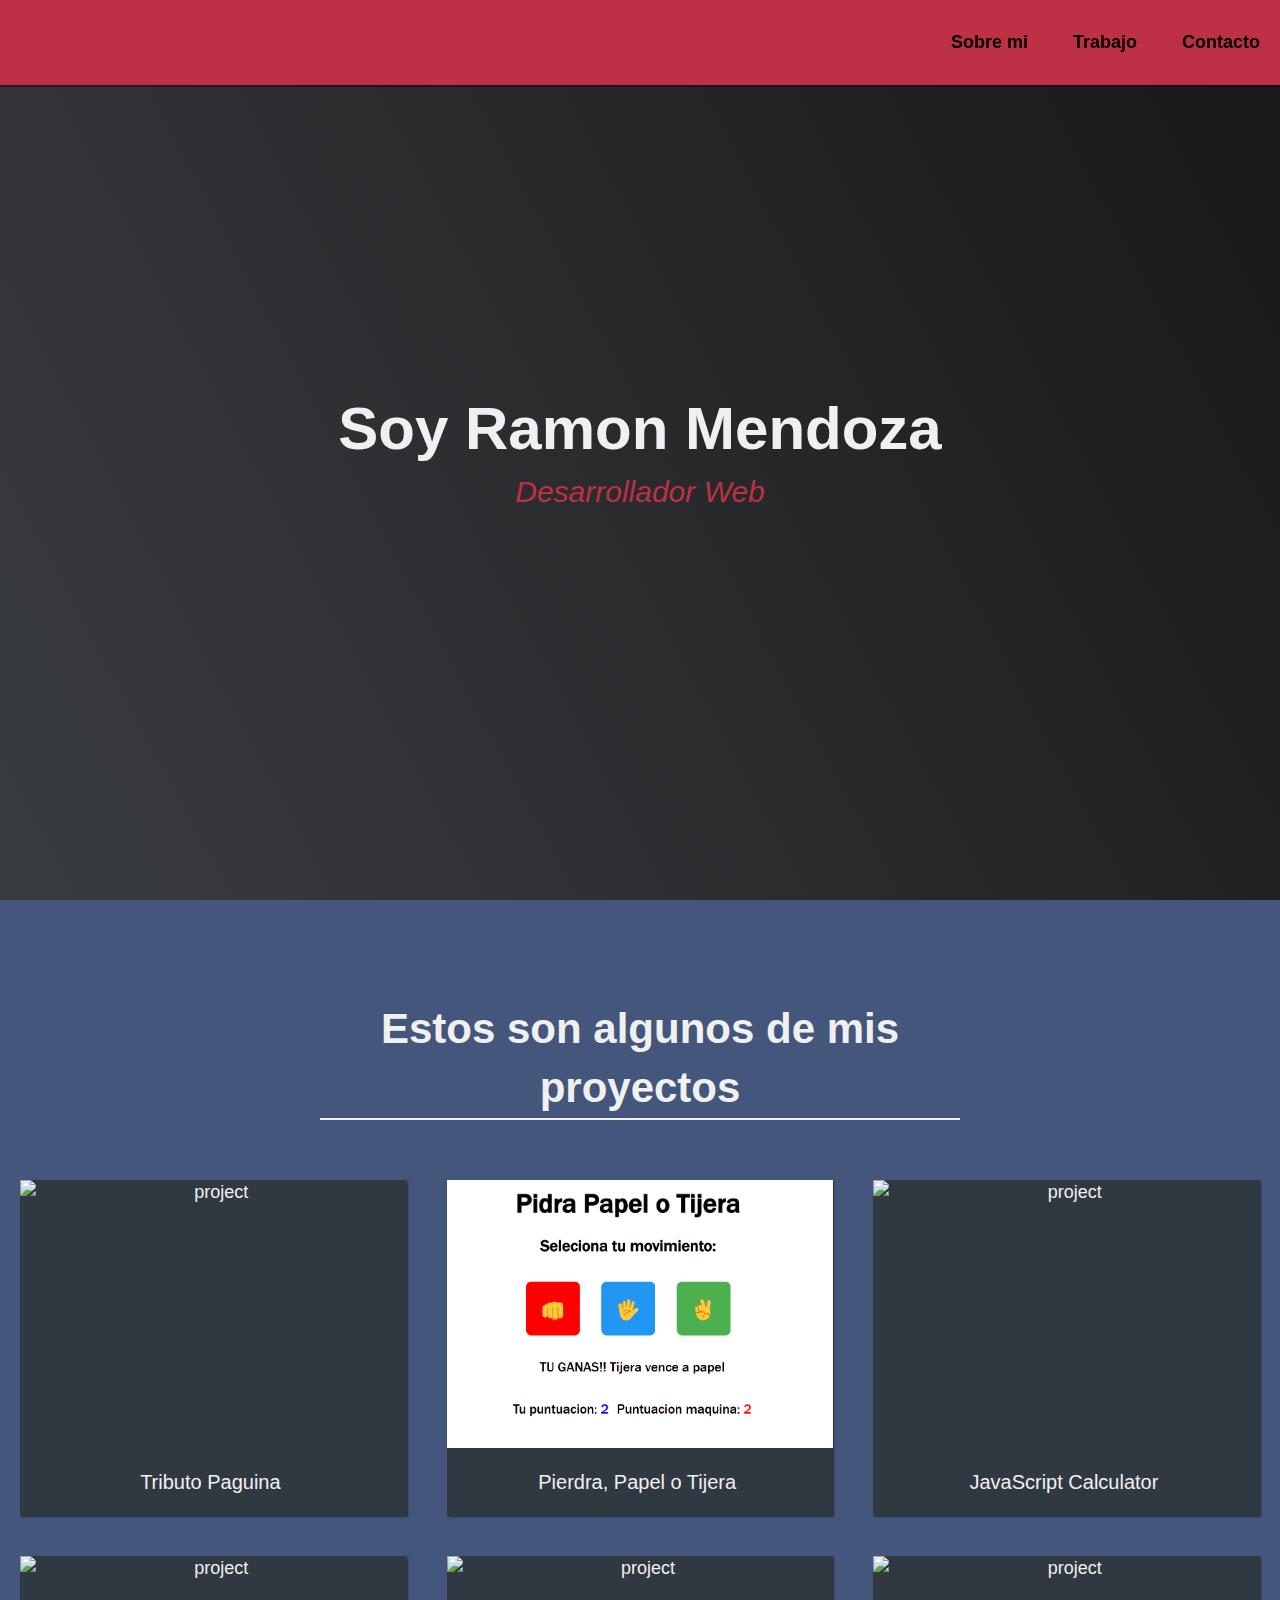
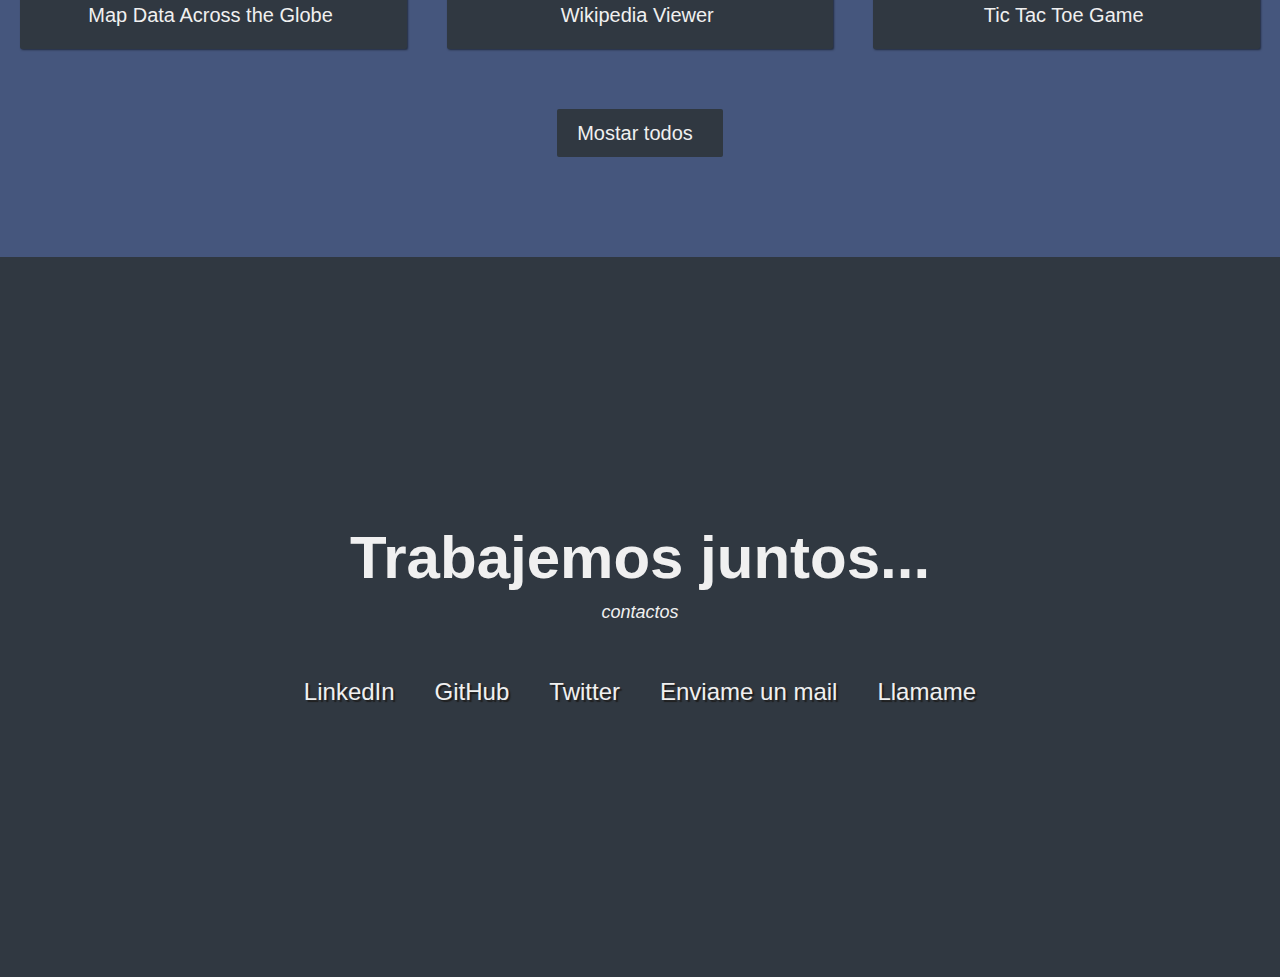
==== index.html @ 7a47aefb "Add files via upload" ====
<!DOCTYPE html>
<html lang="en">
  <head>
    <meta charset="UTF-8" />
    <meta name="viewport" content="width=device-width, initial-scale=1.0" />
    <title>Ramón Mendoza Desarrollador Web</title>
    <link rel="stylesheet" href="styles.css" />
  </head>
  <body>
    <div class="hero">
      <nav id="navbar" class="nav">
        <ul nav-list>
          <li><a href="#welcome-section">Sobre mi</a></li>
          <li><a href="#projects">Trabajo</a></li>
          <li><a href="#contact">Contacto</a></li>
        </ul>
      </nav>

      <section id="welcome-section" class="welcome-section">
        <h1>Soy Ramon Mendoza</h1>
        <p>Desarrollador Web</p>
      </section>

      <section id="projects" class="projects-section">
        <h2 class="projects-section-header">Estos son algunos de mis proyectos</h2>

        <div class="projects-grid">
          <a
            href="https://codepen.io/freeCodeCamp/full/zNqgVx"
            target="_blank"
            class="project project-tile"
          >
            <img
              class="project-image"
              src="https://cdn.freecodecamp.org/testable-projects-fcc/images/tribute.jpg"
              alt="project"
            />
            <p class="project-title">
              <span class="code">&lt;</span>
              Tributo Paguina
              <span class="code">&#47;&gt;</span>
            </p>
          </a>
          <a
            href="PPT/PPT.html"
            target="_blank"
            class="project project-tile"
          >
            <img
              class="project-image"
              src="ppt.png"
              alt="project"
            />
            <p class="project-title">
              <span class="code">&lt;</span>
              Pierdra, Papel o Tijera
              <span class="code">&#47;&gt;</span>
            </p>
          </a>
          <a
            href="https://codepen.io/freeCodeCamp/full/wgGVVX"
            target="_blank"
            class="project project-tile"
          >
            <img
              class="project-image"
              src="https://cdn.freecodecamp.org/testable-projects-fcc/images/calc.png"
              alt="project"
            />
            <p class="project-title">
              <span class="code">&lt;</span>
              JavaScript Calculator
              <span class="code">&#47;&gt;</span>
            </p>
          </a>
          <a
            href="https://codepen.io/freeCodeCamp/full/mVEJag"
            target="_blank"
            class="project project-tile"
          >
            <img
              class="project-image"
              src="https://cdn.freecodecamp.org/testable-projects-fcc/images/map.jpg"
              alt="project"
            />
            <p class="project-title">
              <span class="code">&lt;</span>
              Map Data Across the Globe
              <span class="code">&#47;&gt;</span>
            </p>
          </a>
          <a
            href="https://codepen.io/freeCodeCamp/full/wGqEga"
            target="_blank"
            class="project project-tile"
          >
            <img
              class="project-image"
              src="https://cdn.freecodecamp.org/testable-projects-fcc/images/wiki.png"
              alt="project"
            />
            <p class="project-title">
              <span class="code">&lt;</span>
              Wikipedia Viewer
              <span class="code">&#47;&gt;</span>
            </p>
          </a>
          <a
            href="https://codepen.io/freeCodeCamp/full/KzXQgy"
            target="_blank"
            class="project project-tile"
          >
            <img
              class="project-image"
              src="https://cdn.freecodecamp.org/testable-projects-fcc/images/tic-tac-toe.png"
              alt="project"
            />
            <p class="project-title">
              <span class="code">&lt;</span>
              Tic Tac Toe Game
              <span class="code">&#47;&gt;</span>
            </p>
          </a>
        </div>

        <a
          href="https://codepen.io/FreeCodeCamp/"
          class="btn btn-show-all"
          target="_blank"
          >Mostar todos<i class="fas fa-chevron-right"></i
        ></a>
      </section>

      <section id="contact" class="contact-section">
        <div class="contact-section-header">
          <h2>Trabajemos juntos...</h2>
          <p>contactos</p>
        </div>
        <div class="contact-links">
          <a
            href="https://www.linkedin.com/in/ram%C3%B3n-mendoza-candelario-8894252a9/"
            target="_blank"
            class="btn contact-details"
            ><i class="fab fa-facebook-square"></i> LinkedIn </a
          >
          <a
            id="profile-link"
            href="https://github.com/Ramonmendoza13"
            target="_blank"
            class="btn contact-details"
            ><i class="fab fa-github"></i> GitHub</a
          >
          <a
            href="https://x.com/Ramon_mc02"
            target="_blank"
            class="btn contact-details"
            ><i class="fab fa-twitter"></i> Twitter</a
          >
          <a
            href="/cdn-cgi/l/email-protection#187d60797568747d587d60797568747d367b7775"
            class="btn contact-details"
            ><i class="fas fa-at"></i> Enviame un mail</a
          >
          <a href="tel:684129148" class="btn contact-details"
            ><i class="fas fa-mobile-alt"></i> Llamame</a
          >
        </div>
      </section>
    </div>
  </body>
</html>
---- styles.css ----
* {
    margin: 0;
    padding: 0;
    font-family: sans-serif;
  }
  
  .hero {
    position: relative;
    width: 100%;
    height: 100vh;
    background: #eff4fd;
  }
  
  nav {
    display: flex;
    width: 84%;
    margin: auto;
    padding: 20px 0;
    align-items: center;
    justify-content: space-between;
  }
  
  nav ul li {
    display: inline-block;
    list-style: none;
    margin: 10px 20px;
  }
  
  nav ul li a {
    text-decoration: none;
    color: #000;
    font-weight: bold;
  }
  
  nav ul li a:hover {
    color: white;
  }
  
  .detel {
    margin-left: 8%;
    margin-top: 15%;
  }
  
  .detl h1 {
    font-size: 50px;
    color: #212121;
    margin-bottom: 20px;
  }
  
  span {
    color: red;
  }
  
  .projects-section {
    text-align: center;
    padding: 10rem 2rem;
    background: var(--main-blue);
  }
  
  /* Custom properties/variables  */
  :root {
    --main-white: #f0f0f0;
    --main-red: #be3144;
    --main-blue: #45567d;
    --main-gray: #303841;
  }
  
  /* Base reset */
  * {
    margin: 0;
    padding: 0;
  }
  
  /* box-sizing and font sizing */
  *,
  *::before,
  *::after {
    box-sizing: inherit;
  }
  
  html {
    box-sizing: border-box;
  
    /* Set font size for easy rem calculations
       * default document font size = 16px, 1rem = 16px, 100% = 16px
       * (100% / 16px) * 10 = 62.5%, 1rem = 10px, 62.5% = 10px
      */
    font-size: 62.5%;
    scroll-behavior: smooth;
  }
  
  /* A few media query to set some font sizes at different screen sizes.
     * This helps automate a bit of responsiveness.
     * The trick is to use the rem unit for size values, margin and padding.
     * Because rem is relative to the document font size
     * when we scale up or down the font size on the document
     * it will affect all properties using rem units for the values.
    */
  
  /* I am using the em unit for breakpoints
     * The calculation is the following
     * screen size divided by browser base font size
     * As an example: a breakpoint at 980px
     * 980px / 16px = 61.25em
    */
  
  /* 1200px / 16px = 75em */
  @media (max-width: 75em) {
    html {
      font-size: 60%;
    }
  }
  
  /* 980px / 16px = 61.25em */
  @media (max-width: 61.25em) {
    html {
      font-size: 58%;
    }
  }
  
  /* 460px / 16px = 28.75em */
  @media (max-width: 28.75em) {
    html {
      font-size: 55%;
    }
  }
  
  /* Base styles */
  
  body {
    font-family: "Poppins", sans-serif;
    font-size: 1.8rem; /* 18px */
    font-weight: 400;
    line-height: 1.4;
    color: var(--main-white);
  }
  
  h1,
  h2 {
    font-family: "Raleway", sans-serif;
    font-weight: 700;
    text-align: center;
  }
  
  h1 {
    font-size: 6rem;
  }
  
  h2 {
    font-size: 4.2rem;
  }
  
  ul {
    list-style: none;
  }
  
  a {
    text-decoration: none;
    color: var(--main-white);
  }
  
  img {
    display: block;
    width: 100%;
  }
  
  /* nav */
  
  .nav {
    display: flex;
    justify-content: flex-end;
    position: fixed;
    top: 0;
    left: 0;
    width: 100%;
    background: var(--main-red);
    box-shadow: 0 2px 0 rgba(0, 0, 0, 0.4);
    z-index: 10;
  }
  
  .nav-list {
    display: flex;
    margin-right: 2rem;
  }
  
  @media (max-width: 28.75em) {
    .nav {
      justify-content: center;
    }
  
    .nav-list {
      margin: 0 1rem;
    }
  }
  
  .nav-list a {
    display: block;
    font-size: 2.2rem;
    padding: 2rem;
  }
  
  .nav-list a:hover {
    background: var(--main-blue);
  }
  
  /* Welcome section */
  
  .welcome-section {
    display: flex;
    flex-direction: column;
    justify-content: center;
    align-items: center;
    width: 100%;
    height: 100vh;
    background-color: #000;
    background-image: linear-gradient(62deg, #3a3d40 0%, #181719 100%);
  }
  
  .welcome-section > p {
    font-size: 3rem;
    font-weight: 200;
    font-style: italic;
    color: var(--main-red);
  }
  
  /* Projects section */
  
  .projects-section {
    text-align: center;
    padding: 10rem 2rem;
    background: var(--main-blue);
  }
  
  .projects-section-header {
    max-width: 640px;
    margin: 0 auto 6rem auto;
    border-bottom: 0.2rem solid var(--main-white);
  }
  
  @media (max-width: 28.75em) {
    .projects-section-header {
      font-size: 4rem;
    }
  }
  
  /* "Automagic" image grid using no media queries */
  .projects-grid {
    display: grid;
    grid-template-columns: repeat(auto-fit, minmax(320px, 1fr));
    grid-gap: 4rem;
    width: 100%;
    max-width: 1280px;
    margin: 0 auto;
    margin-bottom: 6rem;
  }
  
  @media (max-width: 30.625em) {
    .projects-section {
      padding: 6rem 1rem;
    }
  
    .projects-grid {
      grid-template-columns: 1fr;
    }
  }
  
  .project {
    background: var(--main-gray);
    box-shadow: 1px 1px 2px rgba(0, 0, 0, 0.5);
    border-radius: 2px;
  }
  
  .code {
    color: var(--main-gray);
    transition: color 0.3s ease-out;
  }
  
  .project:hover .code {
    color: #ff7f50;
  }
  
  .project-image {
    height: calc(100% - 6.8rem);
    width: 100%;
    object-fit: cover;
  }
  
  .project-title {
    font-size: 2rem;
    padding: 2rem 0.5rem;
  }
  
  .btn {
    display: inline-block;
    padding: 1rem 2rem;
    border-radius: 2px;
  }
  
  .btn-show-all {
    font-size: 2rem;
    background: var(--main-gray);
    transition: background 0.3s ease-out;
  }
  
  .btn-show-all:hover {
    background: var(--main-red);
  }
  
  .btn-show-all:hover > i {
    transform: translateX(2px);
  }
  
  .btn-show-all > i {
    margin-left: 10px;
    transform: translateX(0);
    transition: transform 0.3s ease-out;
  }
  
  /* Contact section */
  
  .contact-section {
    display: flex;
    flex-direction: column;
    justify-content: center;
    align-items: center;
    text-align: center;
    width: 100%;
    height: 80vh;
    padding: 0 2rem;
    background: var(--main-gray);
  }
  
  .contact-section-header > h2 {
    font-size: 6rem;
  }
  
  @media (max-width: 28.75em) {
    .contact-section-header > h2 {
      font-size: 4rem;
    }
  }
  
  .contact-section-header > p {
    font-style: italic;
  }
  
  .contact-links {
    display: flex;
    justify-content: center;
    width: 100%;
    max-width: 980px;
    margin-top: 4rem;
    flex-wrap: wrap;
  }
  
  .contact-details {
    font-size: 2.4rem;
    text-shadow: 2px 2px 1px #1f1f1f;
    transition: transform 0.3s ease-out;
  }
  
  .contact-details:hover {
    transform: translateY(8px);
  }
  
  /* Footer */
  
  footer {
    font-weight: 300;
    display: flex;
    justify-content: space-evenly;
    padding: 2rem;
    background: var(--main-gray);
    border-top: 4px solid var(--main-red);
  }
  
  footer > p {
    margin: 2rem;
  }
  
  footer i {
    vertical-align: middle;
  }
  
  @media (max-width: 28.75em) {
    footer {
      flex-direction: column;
      text-align: center;
    }
  }
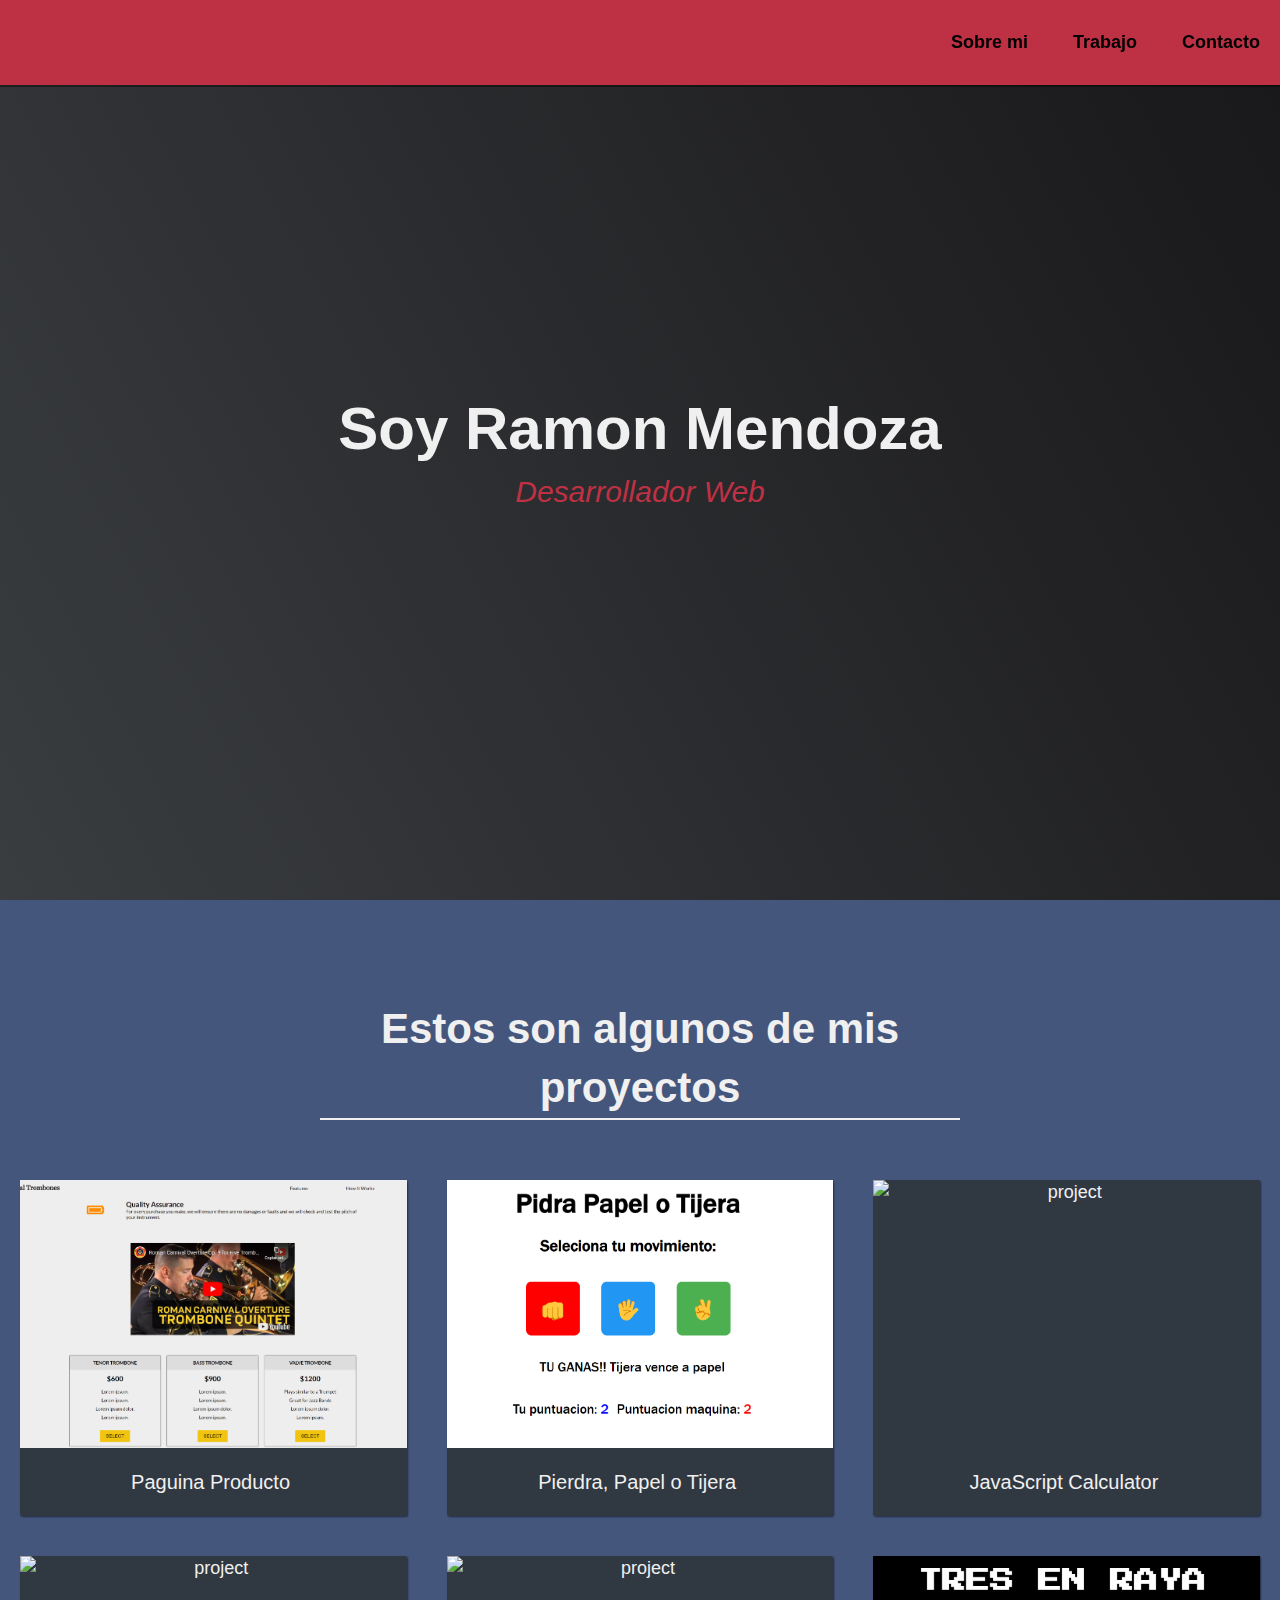
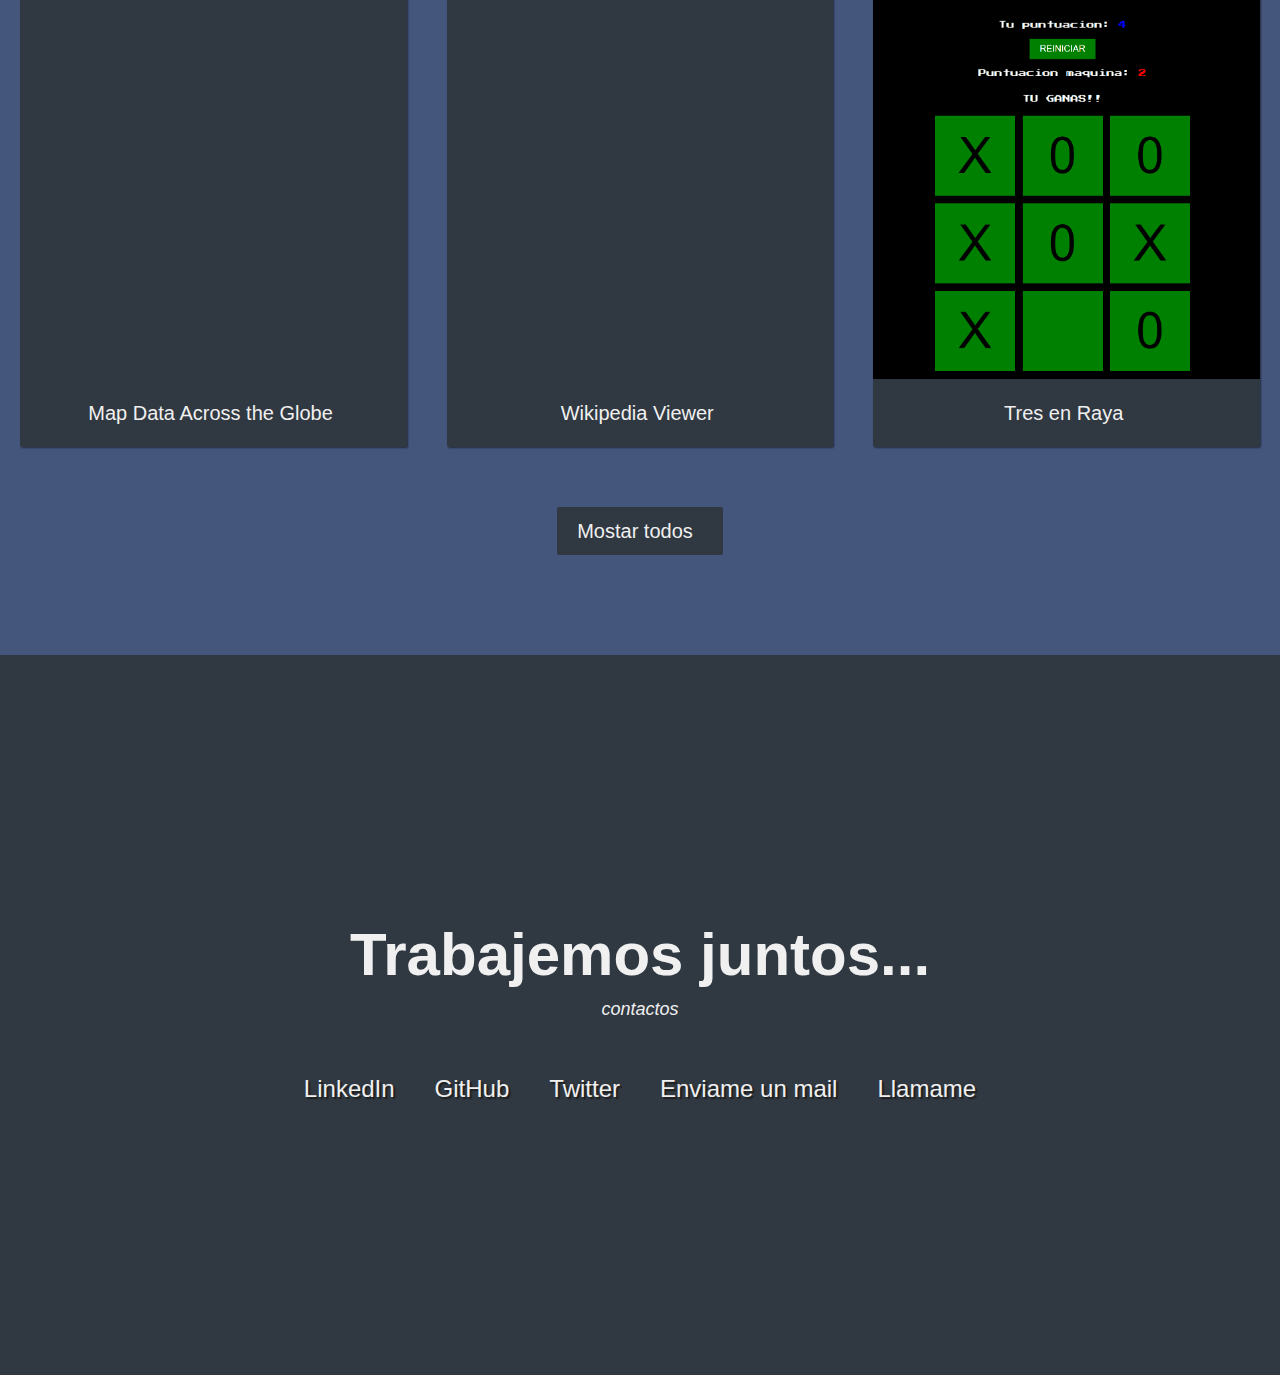
==== commit 59020f8a: "Update index.html" ====
--- a/index.html
+++ b/index.html
@@ -26,18 +26,18 @@
 
         <div class="projects-grid">
           <a
-            href="https://codepen.io/freeCodeCamp/full/zNqgVx"
+            href="PRODUCTO/producto.html"
             target="_blank"
             class="project project-tile"
           >
             <img
               class="project-image"
-              src="https://cdn.freecodecamp.org/testable-projects-fcc/images/tribute.jpg"
+              src="PRODUCTO.png"
               alt="project"
             />
             <p class="project-title">
               <span class="code">&lt;</span>
-              Tributo Paguina
+              Paguina Producto 
               <span class="code">&#47;&gt;</span>
             </p>
           </a>
@@ -106,18 +106,18 @@
             </p>
           </a>
           <a
-            href="https://codepen.io/freeCodeCamp/full/KzXQgy"
+            href="3_en_raya/3enRaya.php"
             target="_blank"
             class="project project-tile"
           >
             <img
               class="project-image"
-              src="https://cdn.freecodecamp.org/testable-projects-fcc/images/tic-tac-toe.png"
+              src="3_raya.png"
               alt="project"
             />
             <p class="project-title">
               <span class="code">&lt;</span>
-              Tic Tac Toe Game
+              Tres en Raya
               <span class="code">&#47;&gt;</span>
             </p>
           </a>
@@ -168,4 +168,4 @@
       </section>
     </div>
   </body>
-</html>+</html>
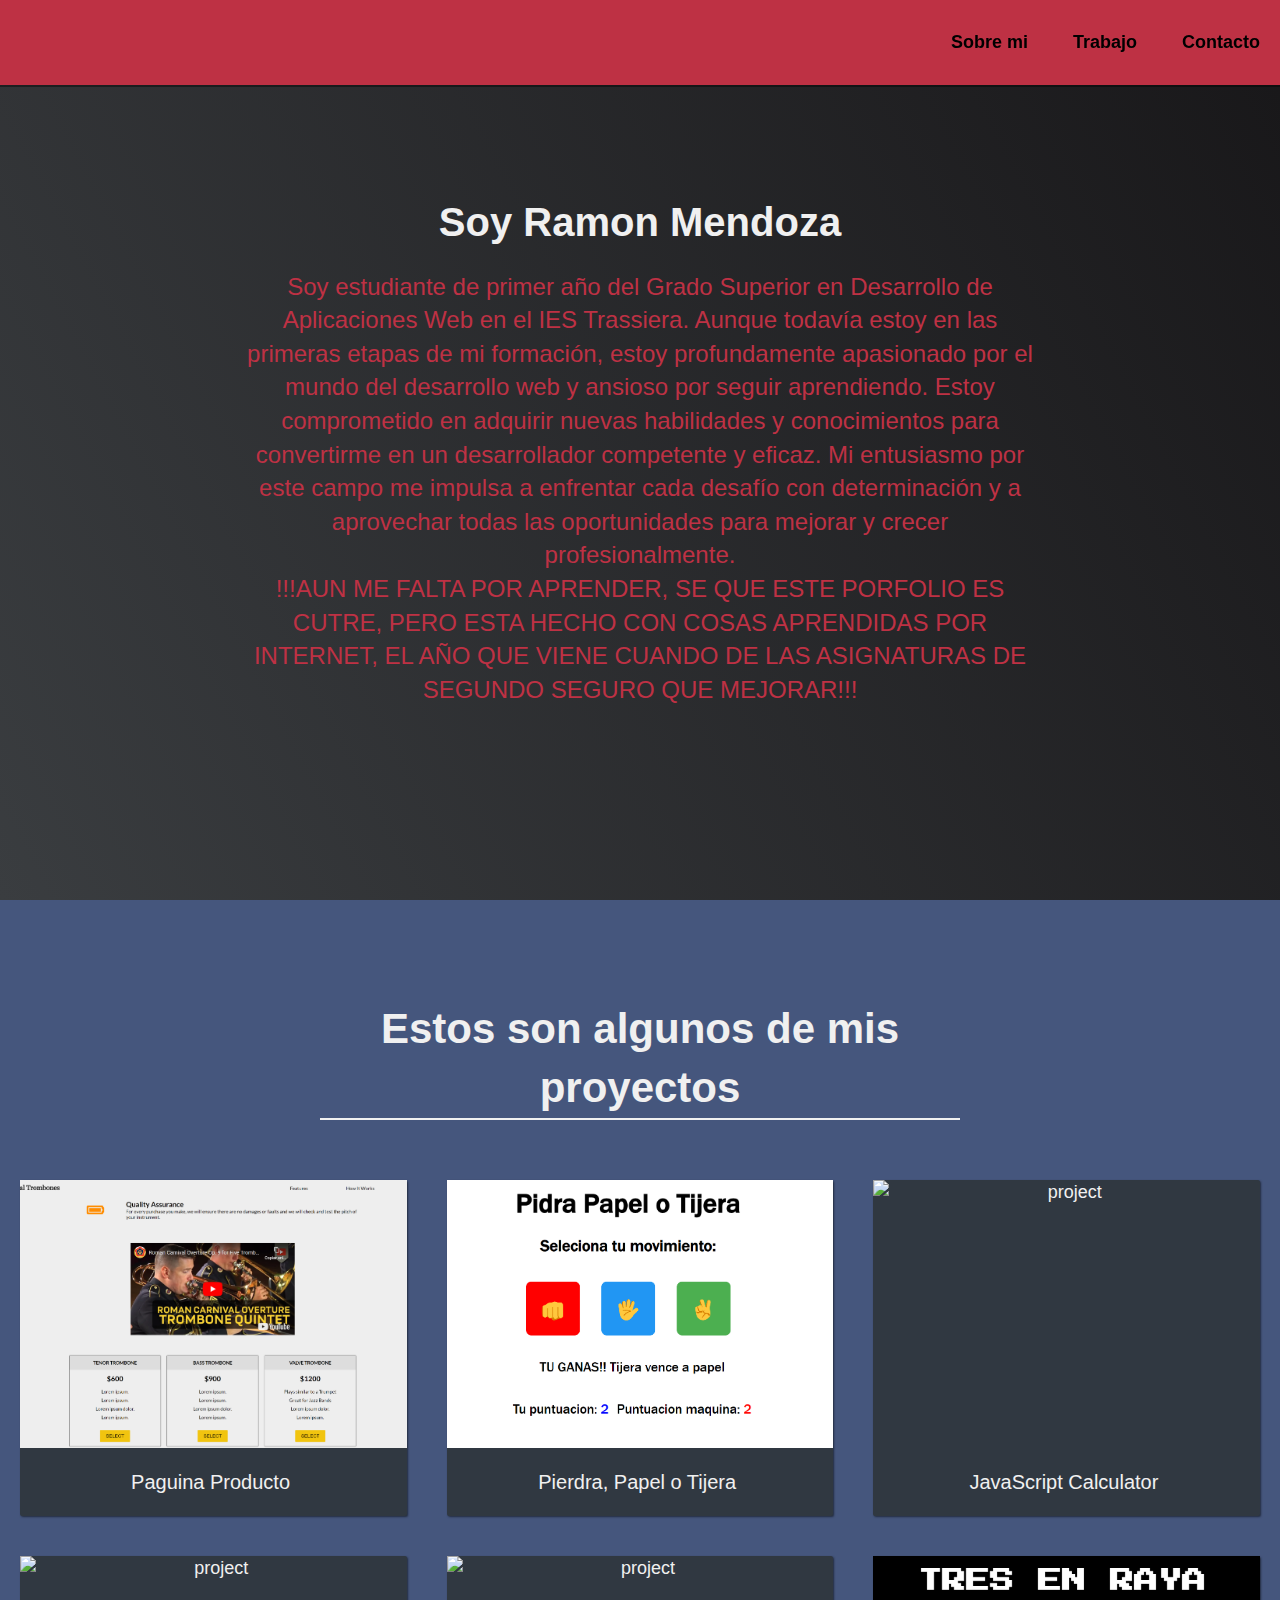
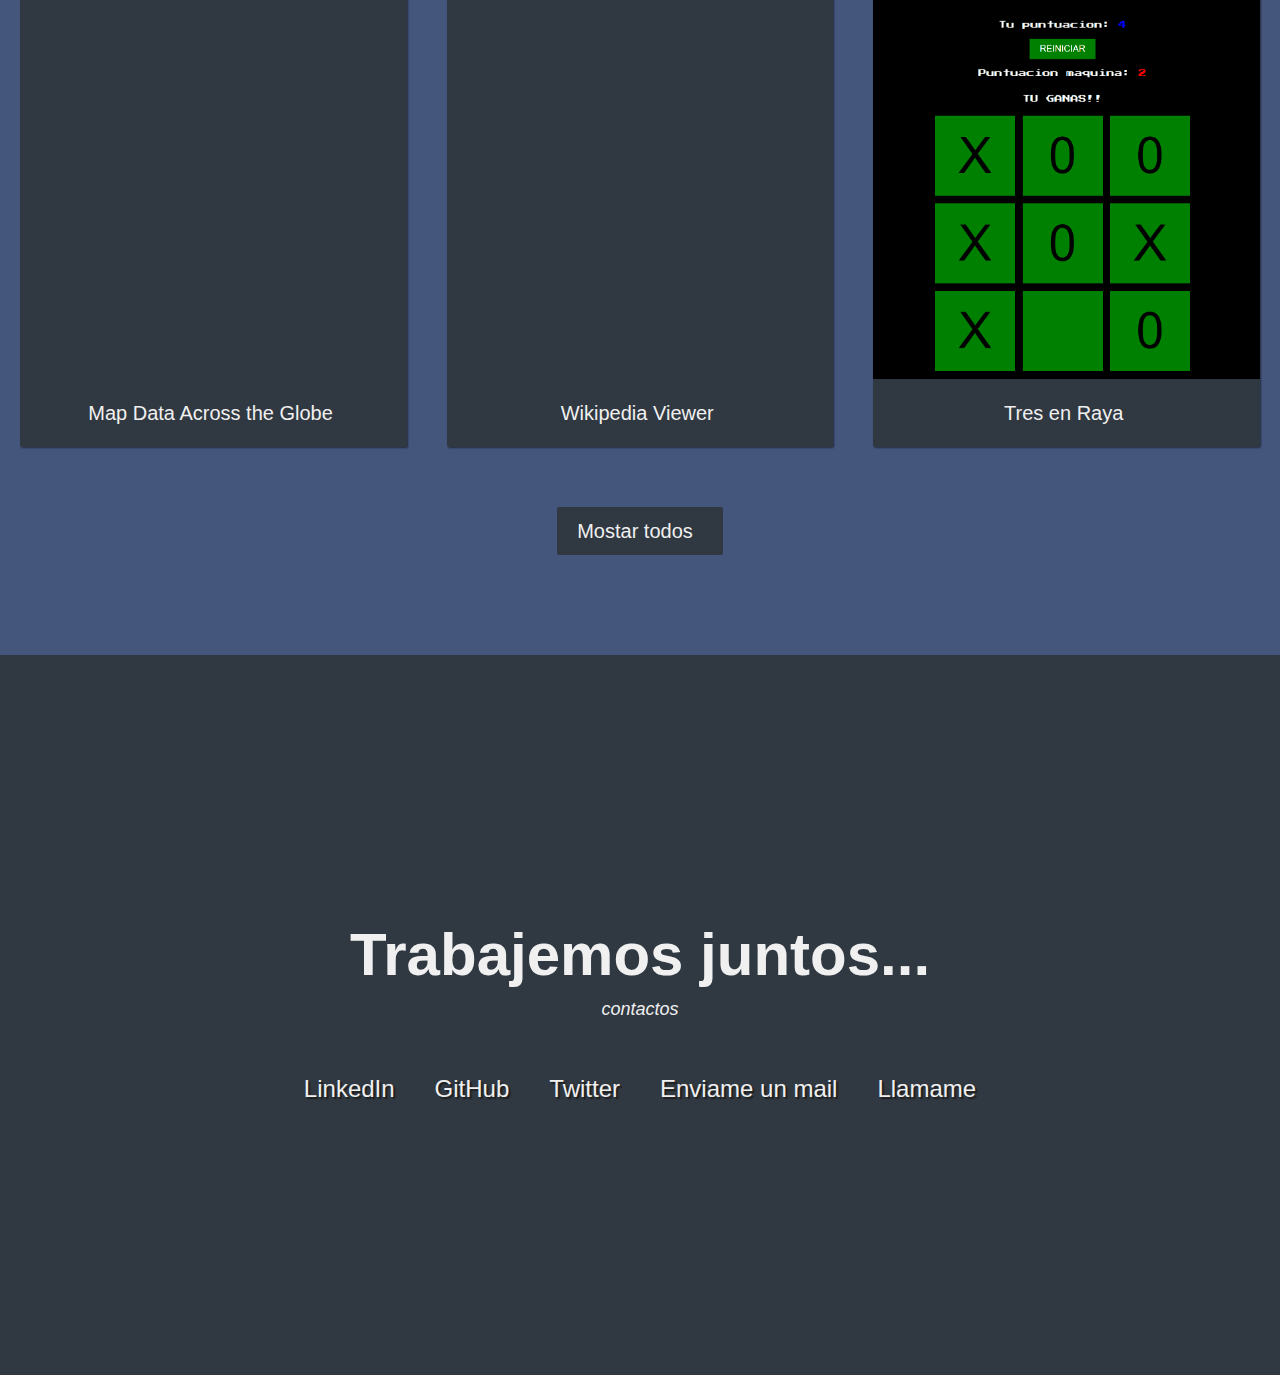
==== commit cde48fc6: "Add files via upload" ====
--- a/index.html
+++ b/index.html
@@ -1,171 +1,116 @@
 <!DOCTYPE html>
 <html lang="en">
-  <head>
-    <meta charset="UTF-8" />
-    <meta name="viewport" content="width=device-width, initial-scale=1.0" />
-    <title>Ramón Mendoza Desarrollador Web</title>
-    <link rel="stylesheet" href="styles.css" />
-  </head>
-  <body>
-    <div class="hero">
-      <nav id="navbar" class="nav">
-        <ul nav-list>
-          <li><a href="#welcome-section">Sobre mi</a></li>
-          <li><a href="#projects">Trabajo</a></li>
-          <li><a href="#contact">Contacto</a></li>
-        </ul>
-      </nav>
 
-      <section id="welcome-section" class="welcome-section">
-        <h1>Soy Ramon Mendoza</h1>
-        <p>Desarrollador Web</p>
-      </section>
+<head>
+  <meta charset="UTF-8" />
+  <meta name="viewport" content="width=device-width, initial-scale=1.0" />
+  <title>Ramón Mendoza Desarrollador Web</title>
+  <link rel="stylesheet" href="styles.css" />
+</head>
 
-      <section id="projects" class="projects-section">
-        <h2 class="projects-section-header">Estos son algunos de mis proyectos</h2>
+<body>
+  <div class="hero">
+    <nav id="navbar" class="nav">
+      <ul nav-list>
+        <li><a href="#welcome-section">Sobre mi</a></li>
+        <li><a href="#projects">Trabajo</a></li>
+        <li><a href="#contact">Contacto</a></li>
+      </ul>
+    </nav>
 
-        <div class="projects-grid">
-          <a
-            href="PRODUCTO/producto.html"
-            target="_blank"
-            class="project project-tile"
-          >
-            <img
-              class="project-image"
-              src="PRODUCTO.png"
-              alt="project"
-            />
-            <p class="project-title">
-              <span class="code">&lt;</span>
-              Paguina Producto 
-              <span class="code">&#47;&gt;</span>
-            </p>
-          </a>
-          <a
-            href="PPT/PPT.html"
-            target="_blank"
-            class="project project-tile"
-          >
-            <img
-              class="project-image"
-              src="ppt.png"
-              alt="project"
-            />
-            <p class="project-title">
-              <span class="code">&lt;</span>
-              Pierdra, Papel o Tijera
-              <span class="code">&#47;&gt;</span>
-            </p>
-          </a>
-          <a
-            href="https://codepen.io/freeCodeCamp/full/wgGVVX"
-            target="_blank"
-            class="project project-tile"
-          >
-            <img
-              class="project-image"
-              src="https://cdn.freecodecamp.org/testable-projects-fcc/images/calc.png"
-              alt="project"
-            />
-            <p class="project-title">
-              <span class="code">&lt;</span>
-              JavaScript Calculator
-              <span class="code">&#47;&gt;</span>
-            </p>
-          </a>
-          <a
-            href="https://codepen.io/freeCodeCamp/full/mVEJag"
-            target="_blank"
-            class="project project-tile"
-          >
-            <img
-              class="project-image"
-              src="https://cdn.freecodecamp.org/testable-projects-fcc/images/map.jpg"
-              alt="project"
-            />
-            <p class="project-title">
-              <span class="code">&lt;</span>
-              Map Data Across the Globe
-              <span class="code">&#47;&gt;</span>
-            </p>
-          </a>
-          <a
-            href="https://codepen.io/freeCodeCamp/full/wGqEga"
-            target="_blank"
-            class="project project-tile"
-          >
-            <img
-              class="project-image"
-              src="https://cdn.freecodecamp.org/testable-projects-fcc/images/wiki.png"
-              alt="project"
-            />
-            <p class="project-title">
-              <span class="code">&lt;</span>
-              Wikipedia Viewer
-              <span class="code">&#47;&gt;</span>
-            </p>
-          </a>
-          <a
-            href="3_en_raya/3enRaya.php"
-            target="_blank"
-            class="project project-tile"
-          >
-            <img
-              class="project-image"
-              src="3_raya.png"
-              alt="project"
-            />
-            <p class="project-title">
-              <span class="code">&lt;</span>
-              Tres en Raya
-              <span class="code">&#47;&gt;</span>
-            </p>
-          </a>
-        </div>
+    <section id="welcome-section" class="welcome-section">
+      <h1>Soy Ramon Mendoza</h1>
+      <p>Soy estudiante de primer año del Grado Superior en Desarrollo de Aplicaciones Web en el IES Trassiera. Aunque
+        todavía estoy en las primeras etapas de mi formación, estoy profundamente apasionado por el mundo del desarrollo
+        web y ansioso por seguir aprendiendo. Estoy comprometido en adquirir nuevas habilidades y conocimientos para
+        convertirme en un desarrollador competente y eficaz. Mi entusiasmo por este campo me impulsa a enfrentar cada
+        desafío con determinación y a aprovechar todas las oportunidades para mejorar y crecer profesionalmente.
+      </p>
+      <p>
+        !!!AUN ME FALTA POR APRENDER, SE QUE ESTE PORFOLIO ES CUTRE, PERO ESTA HECHO CON COSAS APRENDIDAS POR INTERNET,
+        EL AÑO QUE VIENE CUANDO DE LAS ASIGNATURAS DE SEGUNDO SEGURO QUE MEJORAR!!!
+      </p>
+    </section>
 
-        <a
-          href="https://codepen.io/FreeCodeCamp/"
-          class="btn btn-show-all"
-          target="_blank"
-          >Mostar todos<i class="fas fa-chevron-right"></i
-        ></a>
-      </section>
+    <section id="projects" class="projects-section">
+      <h2 class="projects-section-header">Estos son algunos de mis proyectos</h2>
 
-      <section id="contact" class="contact-section">
-        <div class="contact-section-header">
-          <h2>Trabajemos juntos...</h2>
-          <p>contactos</p>
-        </div>
-        <div class="contact-links">
-          <a
-            href="https://www.linkedin.com/in/ram%C3%B3n-mendoza-candelario-8894252a9/"
-            target="_blank"
-            class="btn contact-details"
-            ><i class="fab fa-facebook-square"></i> LinkedIn </a
-          >
-          <a
-            id="profile-link"
-            href="https://github.com/Ramonmendoza13"
-            target="_blank"
-            class="btn contact-details"
-            ><i class="fab fa-github"></i> GitHub</a
-          >
-          <a
-            href="https://x.com/Ramon_mc02"
-            target="_blank"
-            class="btn contact-details"
-            ><i class="fab fa-twitter"></i> Twitter</a
-          >
-          <a
-            href="/cdn-cgi/l/email-protection#187d60797568747d587d60797568747d367b7775"
-            class="btn contact-details"
-            ><i class="fas fa-at"></i> Enviame un mail</a
-          >
-          <a href="tel:684129148" class="btn contact-details"
-            ><i class="fas fa-mobile-alt"></i> Llamame</a
-          >
-        </div>
-      </section>
-    </div>
-  </body>
-</html>
+      <div class="projects-grid">
+        <a href="PRODUCTO/producto.html" target="_blank" class="project project-tile">
+          <img class="project-image" src="PRODUCTO.png" alt="project" />
+          <p class="project-title">
+            <span class="code">&lt;</span>
+            Paguina Producto
+            <span class="code">&#47;&gt;</span>
+          </p>
+        </a>
+        <a href="PPT/PPT.html" target="_blank" class="project project-tile">
+          <img class="project-image" src="ppt.png" alt="project" />
+          <p class="project-title">
+            <span class="code">&lt;</span>
+            Pierdra, Papel o Tijera
+            <span class="code">&#47;&gt;</span>
+          </p>
+        </a>
+        <a href="https://codepen.io/freeCodeCamp/full/wgGVVX" target="_blank" class="project project-tile">
+          <img class="project-image" src="https://cdn.freecodecamp.org/testable-projects-fcc/images/calc.png"
+            alt="project" />
+          <p class="project-title">
+            <span class="code">&lt;</span>
+            JavaScript Calculator
+            <span class="code">&#47;&gt;</span>
+          </p>
+        </a>
+        <a href="https://codepen.io/freeCodeCamp/full/mVEJag" target="_blank" class="project project-tile">
+          <img class="project-image" src="https://cdn.freecodecamp.org/testable-projects-fcc/images/map.jpg"
+            alt="project" />
+          <p class="project-title">
+            <span class="code">&lt;</span>
+            Map Data Across the Globe
+            <span class="code">&#47;&gt;</span>
+          </p>
+        </a>
+        <a href="https://codepen.io/freeCodeCamp/full/wGqEga" target="_blank" class="project project-tile">
+          <img class="project-image" src="https://cdn.freecodecamp.org/testable-projects-fcc/images/wiki.png"
+            alt="project" />
+          <p class="project-title">
+            <span class="code">&lt;</span>
+            Wikipedia Viewer
+            <span class="code">&#47;&gt;</span>
+          </p>
+        </a>
+        <a href="3_en_raya/3enRaya.html" target="_blank" class="project project-tile">
+          <img class="project-image" src="3_raya.png" alt="project" />
+          <p class="project-title">
+            <span class="code">&lt;</span>
+            Tres en Raya
+            <span class="code">&#47;&gt;</span>
+          </p>
+        </a>
+      </div>
+
+      <a href="https://codepen.io/FreeCodeCamp/" class="btn btn-show-all" target="_blank">Mostar todos<i
+          class="fas fa-chevron-right"></i></a>
+    </section>
+
+    <section id="contact" class="contact-section">
+      <div class="contact-section-header">
+        <h2>Trabajemos juntos...</h2>
+        <p>contactos</p>
+      </div>
+      <div class="contact-links">
+        <a href="https://www.linkedin.com/in/ram%C3%B3n-mendoza-candelario-8894252a9/" target="_blank"
+          class="btn contact-details"><i class="fab fa-facebook-square"></i> LinkedIn </a>
+        <a id="profile-link" href="https://github.com/Ramonmendoza13" target="_blank" class="btn contact-details"><i
+            class="fab fa-github"></i> GitHub</a>
+        <a href="https://x.com/Ramon_mc02" target="_blank" class="btn contact-details"><i class="fab fa-twitter"></i>
+          Twitter</a>
+        <a href="/cdn-cgi/l/email-protection#187d60797568747d587d60797568747d367b7775" class="btn contact-details"><i
+            class="fas fa-at"></i> Enviame un mail</a>
+        <a href="tel:684129148" class="btn contact-details"><i class="fas fa-mobile-alt"></i> Llamame</a>
+      </div>
+    </section>
+  </div>
+</body>
+
+</html>--- a/styles.css
+++ b/styles.css
@@ -1,390 +1,398 @@
 * {
-    margin: 0;
-    padding: 0;
-    font-family: sans-serif;
-  }
-  
-  .hero {
-    position: relative;
-    width: 100%;
-    height: 100vh;
-    background: #eff4fd;
-  }
-  
-  nav {
-    display: flex;
-    width: 84%;
-    margin: auto;
-    padding: 20px 0;
-    align-items: center;
-    justify-content: space-between;
-  }
-  
-  nav ul li {
-    display: inline-block;
-    list-style: none;
-    margin: 10px 20px;
-  }
-  
-  nav ul li a {
-    text-decoration: none;
-    color: #000;
-    font-weight: bold;
-  }
-  
-  nav ul li a:hover {
-    color: white;
-  }
-  
-  .detel {
-    margin-left: 8%;
-    margin-top: 15%;
-  }
-  
-  .detl h1 {
-    font-size: 50px;
-    color: #212121;
-    margin-bottom: 20px;
-  }
-  
-  span {
-    color: red;
-  }
-  
+  margin: 0;
+  padding: 0;
+  font-family: sans-serif;
+}
+
+.hero {
+  position: relative;
+  width: 100%;
+  height: 100vh;
+  background: #eff4fd;
+}
+
+nav {
+  display: flex;
+  width: 84%;
+  margin: auto;
+  padding: 20px 0;
+  align-items: center;
+  justify-content: space-between;
+}
+
+nav ul li {
+  display: inline-block;
+  list-style: none;
+  margin: 10px 20px;
+}
+
+nav ul li a {
+  text-decoration: none;
+  color: #000;
+  font-weight: bold;
+}
+
+nav ul li a:hover {
+  color: white;
+}
+
+.detel {
+  margin-left: 8%;
+  margin-top: 15%;
+}
+
+.detl h1 {
+  font-size: 50px;
+  color: #212121;
+  margin-bottom: 20px;
+}
+
+span {
+  color: red;
+}
+
+.projects-section {
+  text-align: center;
+  padding: 10rem 2rem;
+  background: var(--main-blue);
+}
+
+/* Custom properties/variables  */
+:root {
+  --main-white: #f0f0f0;
+  --main-red: #be3144;
+  --main-blue: #45567d;
+  --main-gray: #303841;
+}
+
+/* Base reset */
+* {
+  margin: 0;
+  padding: 0;
+}
+
+/* box-sizing and font sizing */
+*,
+*::before,
+*::after {
+  box-sizing: inherit;
+}
+
+html {
+  box-sizing: border-box;
+
+  /* Set font size for easy rem calculations
+     * default document font size = 16px, 1rem = 16px, 100% = 16px
+     * (100% / 16px) * 10 = 62.5%, 1rem = 10px, 62.5% = 10px
+    */
+  font-size: 62.5%;
+  scroll-behavior: smooth;
+}
+
+/* A few media query to set some font sizes at different screen sizes.
+   * This helps automate a bit of responsiveness.
+   * The trick is to use the rem unit for size values, margin and padding.
+   * Because rem is relative to the document font size
+   * when we scale up or down the font size on the document
+   * it will affect all properties using rem units for the values.
+  */
+
+/* I am using the em unit for breakpoints
+   * The calculation is the following
+   * screen size divided by browser base font size
+   * As an example: a breakpoint at 980px
+   * 980px / 16px = 61.25em
+  */
+
+/* 1200px / 16px = 75em */
+@media (max-width: 75em) {
+  html {
+    font-size: 60%;
+  }
+}
+
+/* 980px / 16px = 61.25em */
+@media (max-width: 61.25em) {
+  html {
+    font-size: 58%;
+  }
+}
+
+/* 460px / 16px = 28.75em */
+@media (max-width: 28.75em) {
+  html {
+    font-size: 55%;
+  }
+}
+
+/* Base styles */
+
+body {
+  font-family: "Poppins", sans-serif;
+  font-size: 1.8rem; /* 18px */
+  font-weight: 400;
+  line-height: 1.4;
+  color: var(--main-white);
+}
+
+h1,
+h2 {
+  font-family: "Raleway", sans-serif;
+  font-weight: 700;
+  text-align: center;
+}
+
+h1 {
+  font-size: 6rem;
+}
+
+h2 {
+  font-size: 4.2rem;
+}
+
+ul {
+  list-style: none;
+}
+
+a {
+  text-decoration: none;
+  color: var(--main-white);
+}
+
+img {
+  display: block;
+  width: 100%;
+}
+
+/* nav */
+
+.nav {
+  display: flex;
+  justify-content: flex-end;
+  position: fixed;
+  top: 0;
+  left: 0;
+  width: 100%;
+  background: var(--main-red);
+  box-shadow: 0 2px 0 rgba(0, 0, 0, 0.4);
+  z-index: 10;
+}
+
+.nav-list {
+  display: flex;
+  margin-right: 2rem;
+}
+
+@media (max-width: 28.75em) {
+  .nav {
+    justify-content: center;
+  }
+
+  .nav-list {
+    margin: 0 1rem;
+  }
+}
+
+.nav-list a {
+  display: block;
+  font-size: 2.2rem;
+  padding: 2rem;
+}
+
+.nav-list a:hover {
+  background: var(--main-blue);
+}
+
+/* Welcome section */
+
+.welcome-section {
+  display: flex;
+  flex-direction: column;
+  justify-content: center;
+  align-items: center;
+  width: 100%;
+  height: 100vh;
+  padding: 0 2rem;
+  background-color: #000;
+  background-image: linear-gradient(62deg, #3a3d40 0%, #181719 100%);
+  text-align: center;
+}
+
+.welcome-section h1 {
+  font-size: 4rem;
+  color: var(--main-white);
+  margin-bottom: 2rem;
+}
+
+.welcome-section > p {
+  font-size: 2.4rem;
+  font-weight: 300;
+  color: var(--main-red);
+  max-width: 800px;
+}
+
+/* Projects section */
+
+.projects-section {
+  text-align: center;
+  padding: 10rem 2rem;
+  background: var(--main-blue);
+}
+
+.projects-section-header {
+  max-width: 640px;
+  margin: 0 auto 6rem auto;
+  border-bottom: 0.2rem solid var(--main-white);
+}
+
+@media (max-width: 28.75em) {
+  .projects-section-header {
+    font-size: 4rem;
+  }
+}
+
+/* "Automagic" image grid using no media queries */
+.projects-grid {
+  display: grid;
+  grid-template-columns: repeat(auto-fit, minmax(320px, 1fr));
+  grid-gap: 4rem;
+  width: 100%;
+  max-width: 1280px;
+  margin: 0 auto;
+  margin-bottom: 6rem;
+}
+
+@media (max-width: 30.625em) {
   .projects-section {
+    padding: 6rem 1rem;
+  }
+
+  .projects-grid {
+    grid-template-columns: 1fr;
+  }
+}
+
+.project {
+  background: var(--main-gray);
+  box-shadow: 1px 1px 2px rgba(0, 0, 0, 0.5);
+  border-radius: 2px;
+}
+
+.code {
+  color: var(--main-gray);
+  transition: color 0.3s ease-out;
+}
+
+.project:hover .code {
+  color: #ff7f50;
+}
+
+.project-image {
+  height: calc(100% - 6.8rem);
+  width: 100%;
+  object-fit: cover;
+}
+
+.project-title {
+  font-size: 2rem;
+  padding: 2rem 0.5rem;
+}
+
+.btn {
+  display: inline-block;
+  padding: 1rem 2rem;
+  border-radius: 2px;
+}
+
+.btn-show-all {
+  font-size: 2rem;
+  background: var(--main-gray);
+  transition: background 0.3s ease-out;
+}
+
+.btn-show-all:hover {
+  background: var(--main-red);
+}
+
+.btn-show-all:hover > i {
+  transform: translateX(2px);
+}
+
+.btn-show-all > i {
+  margin-left: 10px;
+  transform: translateX(0);
+  transition: transform 0.3s ease-out;
+}
+
+/* Contact section */
+
+.contact-section {
+  display: flex;
+  flex-direction: column;
+  justify-content: center;
+  align-items: center;
+  text-align: center;
+  width: 100%;
+  height: 80vh;
+  padding: 0 2rem;
+  background: var(--main-gray);
+}
+
+.contact-section-header > h2 {
+  font-size: 6rem;
+}
+
+@media (max-width: 28.75em) {
+  .contact-section-header > h2 {
+    font-size: 4rem;
+  }
+}
+
+.contact-section-header > p {
+  font-style: italic;
+}
+
+.contact-links {
+  display: flex;
+  justify-content: center;
+  width: 100%;
+  max-width: 980px;
+  margin-top: 4rem;
+  flex-wrap: wrap;
+}
+
+.contact-details {
+  font-size: 2.4rem;
+  text-shadow: 2px 2px 1px #1f1f1f;
+  transition: transform 0.3s ease-out;
+}
+
+.contact-details:hover {
+  transform: translateY(8px);
+}
+
+/* Footer */
+
+footer {
+  font-weight: 300;
+  display: flex;
+  justify-content: space-evenly;
+  padding: 2rem;
+  background: var(--main-gray);
+  border-top: 4px solid var(--main-red);
+}
+
+footer > p {
+  margin: 2rem;
+}
+
+footer i {
+  vertical-align: middle;
+}
+
+@media (max-width: 28.75em) {
+  footer {
+    flex-direction: column;
     text-align: center;
-    padding: 10rem 2rem;
-    background: var(--main-blue);
-  }
-  
-  /* Custom properties/variables  */
-  :root {
-    --main-white: #f0f0f0;
-    --main-red: #be3144;
-    --main-blue: #45567d;
-    --main-gray: #303841;
-  }
-  
-  /* Base reset */
-  * {
-    margin: 0;
-    padding: 0;
-  }
-  
-  /* box-sizing and font sizing */
-  *,
-  *::before,
-  *::after {
-    box-sizing: inherit;
-  }
-  
-  html {
-    box-sizing: border-box;
-  
-    /* Set font size for easy rem calculations
-       * default document font size = 16px, 1rem = 16px, 100% = 16px
-       * (100% / 16px) * 10 = 62.5%, 1rem = 10px, 62.5% = 10px
-      */
-    font-size: 62.5%;
-    scroll-behavior: smooth;
-  }
-  
-  /* A few media query to set some font sizes at different screen sizes.
-     * This helps automate a bit of responsiveness.
-     * The trick is to use the rem unit for size values, margin and padding.
-     * Because rem is relative to the document font size
-     * when we scale up or down the font size on the document
-     * it will affect all properties using rem units for the values.
-    */
-  
-  /* I am using the em unit for breakpoints
-     * The calculation is the following
-     * screen size divided by browser base font size
-     * As an example: a breakpoint at 980px
-     * 980px / 16px = 61.25em
-    */
-  
-  /* 1200px / 16px = 75em */
-  @media (max-width: 75em) {
-    html {
-      font-size: 60%;
-    }
-  }
-  
-  /* 980px / 16px = 61.25em */
-  @media (max-width: 61.25em) {
-    html {
-      font-size: 58%;
-    }
-  }
-  
-  /* 460px / 16px = 28.75em */
-  @media (max-width: 28.75em) {
-    html {
-      font-size: 55%;
-    }
-  }
-  
-  /* Base styles */
-  
-  body {
-    font-family: "Poppins", sans-serif;
-    font-size: 1.8rem; /* 18px */
-    font-weight: 400;
-    line-height: 1.4;
-    color: var(--main-white);
-  }
-  
-  h1,
-  h2 {
-    font-family: "Raleway", sans-serif;
-    font-weight: 700;
-    text-align: center;
-  }
-  
-  h1 {
-    font-size: 6rem;
-  }
-  
-  h2 {
-    font-size: 4.2rem;
-  }
-  
-  ul {
-    list-style: none;
-  }
-  
-  a {
-    text-decoration: none;
-    color: var(--main-white);
-  }
-  
-  img {
-    display: block;
-    width: 100%;
-  }
-  
-  /* nav */
-  
-  .nav {
-    display: flex;
-    justify-content: flex-end;
-    position: fixed;
-    top: 0;
-    left: 0;
-    width: 100%;
-    background: var(--main-red);
-    box-shadow: 0 2px 0 rgba(0, 0, 0, 0.4);
-    z-index: 10;
-  }
-  
-  .nav-list {
-    display: flex;
-    margin-right: 2rem;
-  }
-  
-  @media (max-width: 28.75em) {
-    .nav {
-      justify-content: center;
-    }
-  
-    .nav-list {
-      margin: 0 1rem;
-    }
-  }
-  
-  .nav-list a {
-    display: block;
-    font-size: 2.2rem;
-    padding: 2rem;
-  }
-  
-  .nav-list a:hover {
-    background: var(--main-blue);
-  }
-  
-  /* Welcome section */
-  
-  .welcome-section {
-    display: flex;
-    flex-direction: column;
-    justify-content: center;
-    align-items: center;
-    width: 100%;
-    height: 100vh;
-    background-color: #000;
-    background-image: linear-gradient(62deg, #3a3d40 0%, #181719 100%);
-  }
-  
-  .welcome-section > p {
-    font-size: 3rem;
-    font-weight: 200;
-    font-style: italic;
-    color: var(--main-red);
-  }
-  
-  /* Projects section */
-  
-  .projects-section {
-    text-align: center;
-    padding: 10rem 2rem;
-    background: var(--main-blue);
-  }
-  
-  .projects-section-header {
-    max-width: 640px;
-    margin: 0 auto 6rem auto;
-    border-bottom: 0.2rem solid var(--main-white);
-  }
-  
-  @media (max-width: 28.75em) {
-    .projects-section-header {
-      font-size: 4rem;
-    }
-  }
-  
-  /* "Automagic" image grid using no media queries */
-  .projects-grid {
-    display: grid;
-    grid-template-columns: repeat(auto-fit, minmax(320px, 1fr));
-    grid-gap: 4rem;
-    width: 100%;
-    max-width: 1280px;
-    margin: 0 auto;
-    margin-bottom: 6rem;
-  }
-  
-  @media (max-width: 30.625em) {
-    .projects-section {
-      padding: 6rem 1rem;
-    }
-  
-    .projects-grid {
-      grid-template-columns: 1fr;
-    }
-  }
-  
-  .project {
-    background: var(--main-gray);
-    box-shadow: 1px 1px 2px rgba(0, 0, 0, 0.5);
-    border-radius: 2px;
-  }
-  
-  .code {
-    color: var(--main-gray);
-    transition: color 0.3s ease-out;
-  }
-  
-  .project:hover .code {
-    color: #ff7f50;
-  }
-  
-  .project-image {
-    height: calc(100% - 6.8rem);
-    width: 100%;
-    object-fit: cover;
-  }
-  
-  .project-title {
-    font-size: 2rem;
-    padding: 2rem 0.5rem;
-  }
-  
-  .btn {
-    display: inline-block;
-    padding: 1rem 2rem;
-    border-radius: 2px;
-  }
-  
-  .btn-show-all {
-    font-size: 2rem;
-    background: var(--main-gray);
-    transition: background 0.3s ease-out;
-  }
-  
-  .btn-show-all:hover {
-    background: var(--main-red);
-  }
-  
-  .btn-show-all:hover > i {
-    transform: translateX(2px);
-  }
-  
-  .btn-show-all > i {
-    margin-left: 10px;
-    transform: translateX(0);
-    transition: transform 0.3s ease-out;
-  }
-  
-  /* Contact section */
-  
-  .contact-section {
-    display: flex;
-    flex-direction: column;
-    justify-content: center;
-    align-items: center;
-    text-align: center;
-    width: 100%;
-    height: 80vh;
-    padding: 0 2rem;
-    background: var(--main-gray);
-  }
-  
-  .contact-section-header > h2 {
-    font-size: 6rem;
-  }
-  
-  @media (max-width: 28.75em) {
-    .contact-section-header > h2 {
-      font-size: 4rem;
-    }
-  }
-  
-  .contact-section-header > p {
-    font-style: italic;
-  }
-  
-  .contact-links {
-    display: flex;
-    justify-content: center;
-    width: 100%;
-    max-width: 980px;
-    margin-top: 4rem;
-    flex-wrap: wrap;
-  }
-  
-  .contact-details {
-    font-size: 2.4rem;
-    text-shadow: 2px 2px 1px #1f1f1f;
-    transition: transform 0.3s ease-out;
-  }
-  
-  .contact-details:hover {
-    transform: translateY(8px);
-  }
-  
-  /* Footer */
-  
-  footer {
-    font-weight: 300;
-    display: flex;
-    justify-content: space-evenly;
-    padding: 2rem;
-    background: var(--main-gray);
-    border-top: 4px solid var(--main-red);
-  }
-  
-  footer > p {
-    margin: 2rem;
-  }
-  
-  footer i {
-    vertical-align: middle;
-  }
-  
-  @media (max-width: 28.75em) {
-    footer {
-      flex-direction: column;
-      text-align: center;
-    }
-  }+  }
+}
